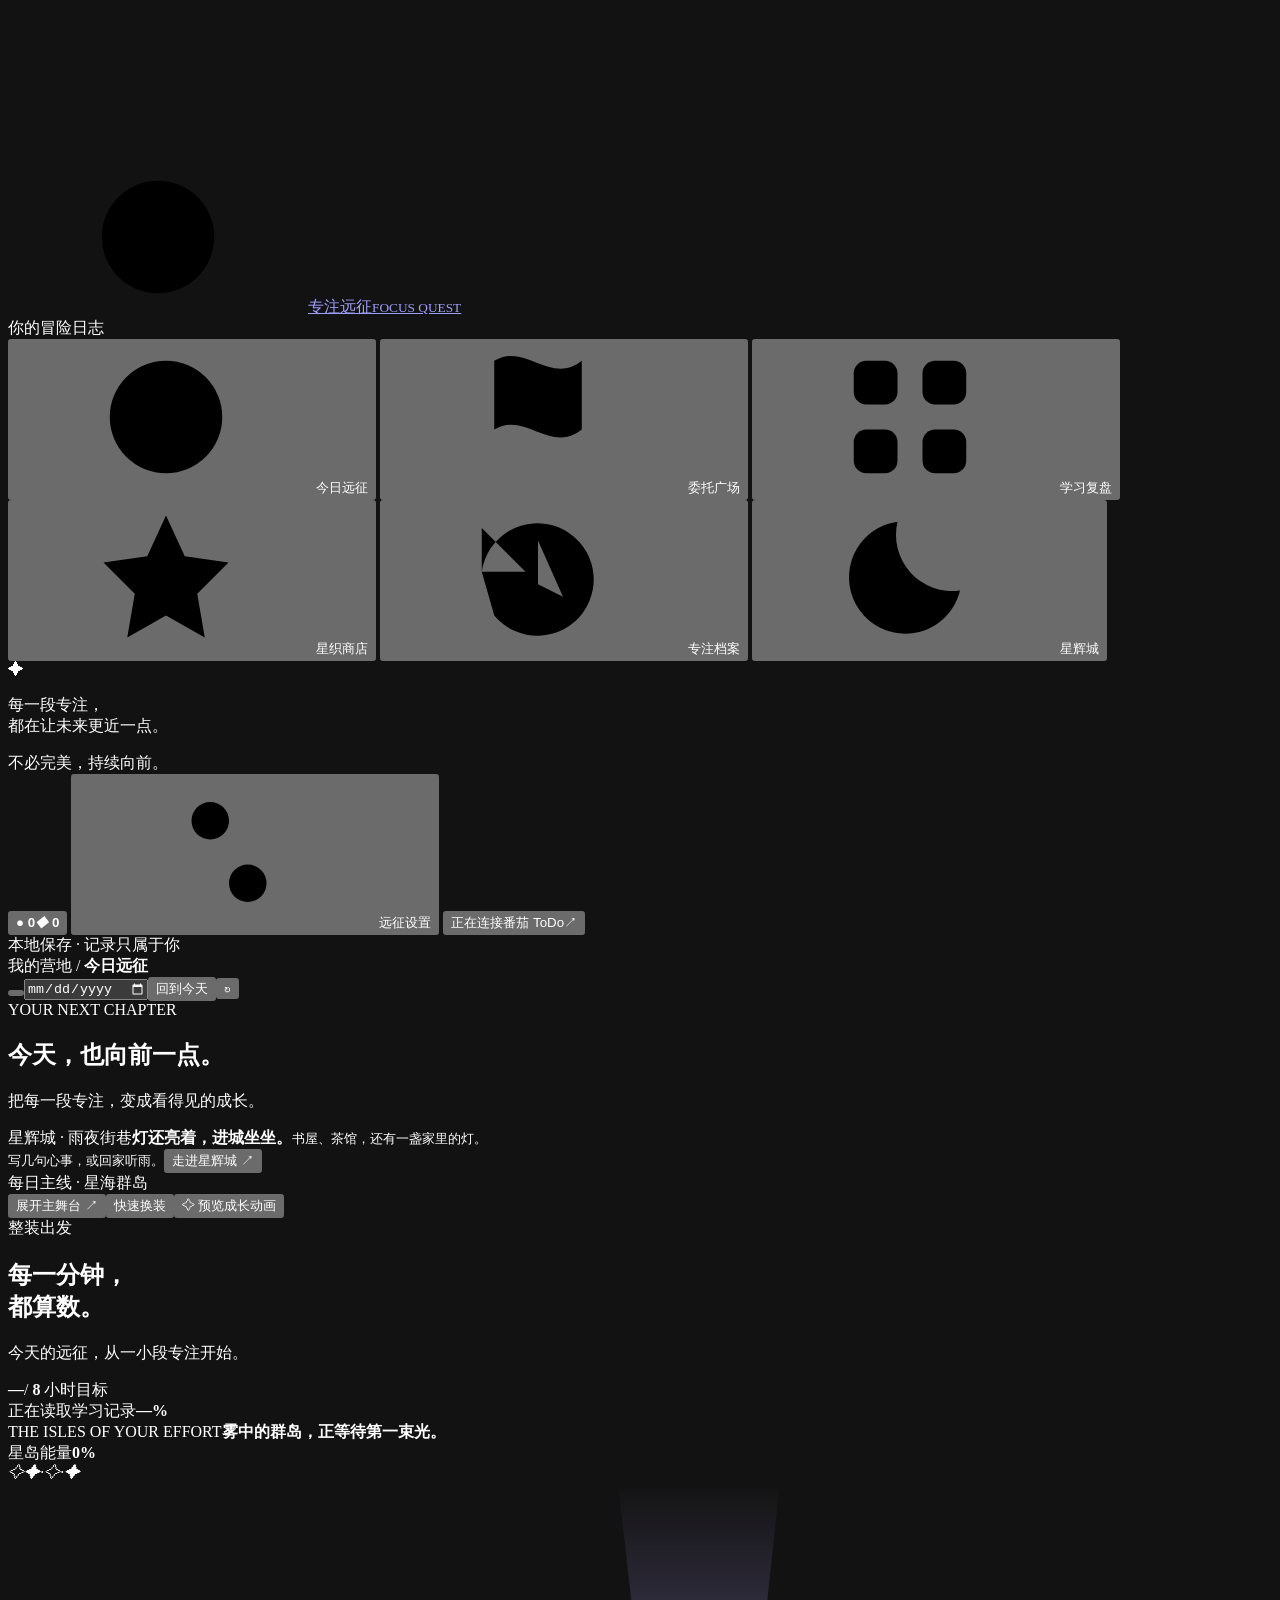
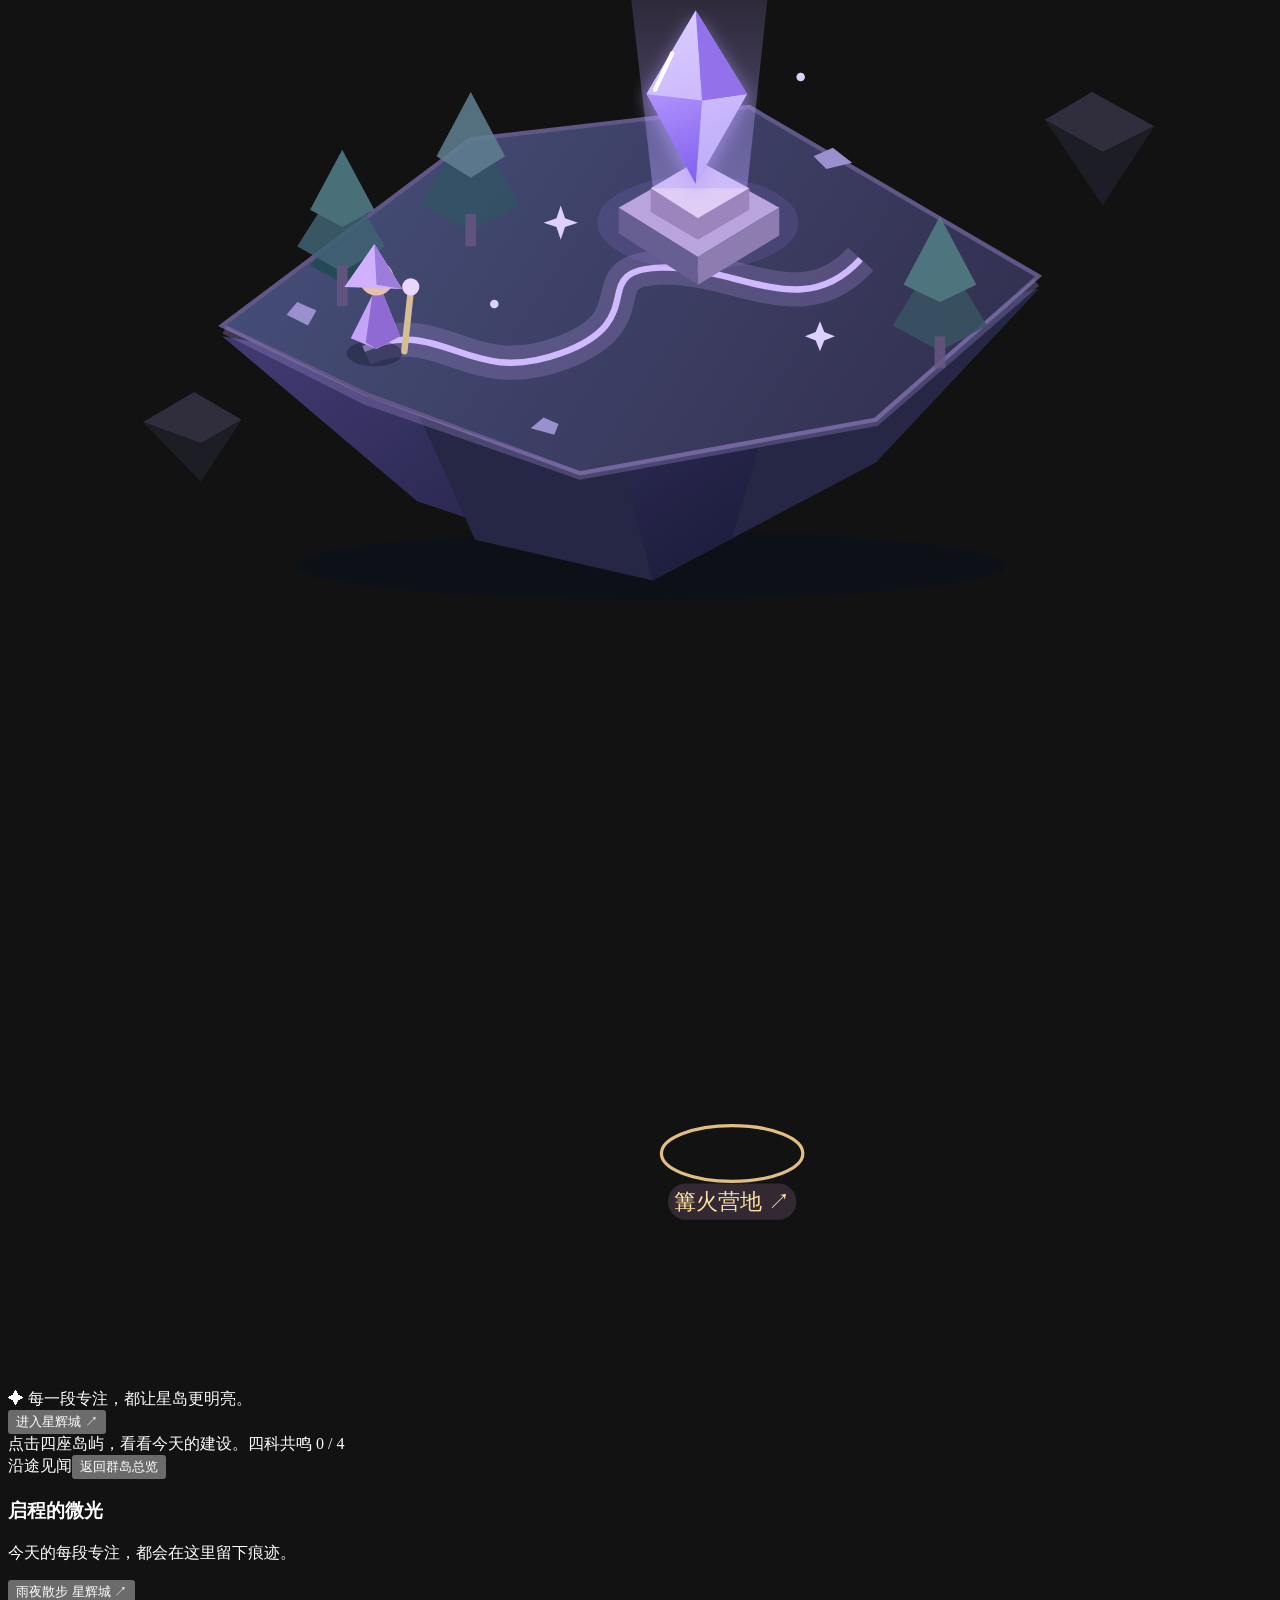
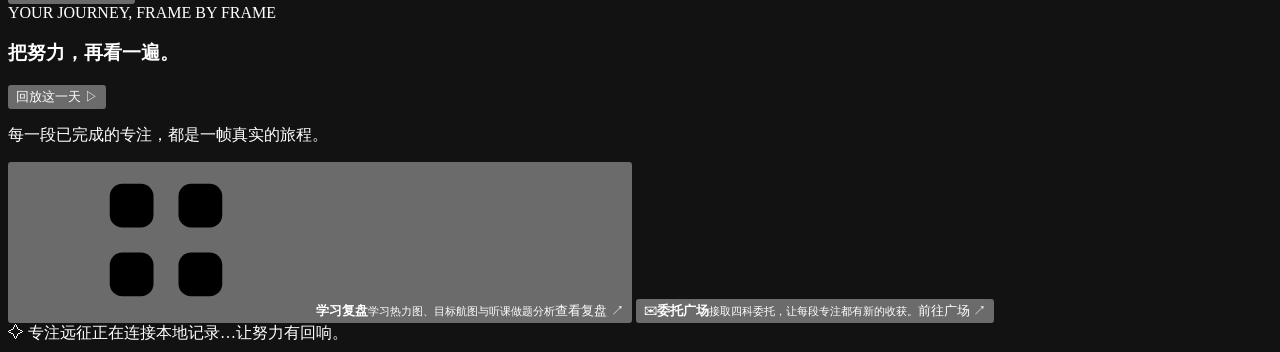
==== outputs/focus-quest/static/index.html @ 88c3fc6c "恢复 v1.48（构建 63）：星海抽奖机与限定收藏 从保留的发布包逐字节提取当版运行源码；历史原生 Swift 源码未保存。提交日期为恢复时间，不代表原始开发时间。" ====
<!doctype html>
<html lang="zh-CN">
<head>
  <meta charset="utf-8"><meta name="viewport" content="width=device-width,initial-scale=1">
  <meta name="color-scheme" content="dark"><title>专注远征 · 把努力变成看得见的成长</title>
  <link rel="stylesheet" href="/style.css">
  <link rel="stylesheet" href="/scene.css">
  <link rel="stylesheet" href="/subject-art.css">
  <link rel="stylesheet" href="/opening.css">
  <link rel="stylesheet" href="/quests.css">
  <link rel="stylesheet" href="/mystery.css">
  <link rel="stylesheet" href="/cosmetics.css">
  <link rel="stylesheet" href="/shop-art.css">
  <link rel="stylesheet" href="/campfire.css">
  <link rel="stylesheet" href="/campfire-shop.css">
  <link rel="stylesheet" href="/quick-skins.css">
  <link rel="stylesheet" href="/review.css">
  <link rel="stylesheet" href="/method-rewards.css">
  <link rel="stylesheet" href="/goals.css">
  <link rel="stylesheet" href="/review-heatmap.css">
  <link rel="stylesheet" href="/citadel-art.css">
  <link rel="stylesheet" href="/citadel.css">
<link rel="stylesheet" href="/expedition-art.css"/><link rel="stylesheet" href="/expedition.css"/>
  <link rel="stylesheet" href="/camp-world-art.css">
  <link rel="stylesheet" href="/screen-layout.css">
  <link rel="stylesheet" href="/wide-shell.css">
  <link rel="stylesheet" href="/wide-pages.css">
  <link rel="stylesheet" href="/campfire-room.css">
  <link rel="stylesheet" href="/arcade.css">
  <link rel="stylesheet" href="/survivor.css">
  <link rel="stylesheet" href="/arcade-hub.css">
  <link rel="stylesheet" href="/minesweeper.css">
  <link rel="stylesheet" href="/interface-themes.css">
  <link rel="stylesheet" href="/island-rewards.css">
  <link rel="stylesheet" href="/rain-city-art.css">
  <link rel="stylesheet" href="/rain-city.css">
  <link rel="stylesheet" href="/city-entry.css">
  <link rel="stylesheet" href="/ambience.css">
  <link rel="stylesheet" href="/city-life.css">
  <link rel="stylesheet" href="/record-time.css">
  <link rel="stylesheet" href="/progress-bars.css">
  <link rel="stylesheet" href="/return-trail-art.css">
  <link rel="stylesheet" href="/return-trail.css">
  <link rel="stylesheet" href="/performance.css">
  <link rel="stylesheet" href="/interface-switch.css">
  <link rel="stylesheet" href="/shop-expansion.css">
  <link rel="stylesheet" href="/lottery.css">
  <link rel="icon" type="image/svg+xml" href="/favicon.svg">
</head>
<body data-page="today" data-interface-mode="modern">
  <svg class="svg-defs" aria-hidden="true"><defs>
    <symbol id="i-compass" viewBox="0 0 24 24"><circle cx="12" cy="12" r="9"/><path d="m16 8-2.5 5.5L8 16l2.5-5.5Z"/></symbol>
    <symbol id="i-grid" viewBox="0 0 24 24"><rect x="3" y="3" width="7" height="7" rx="2"/><rect x="14" y="3" width="7" height="7" rx="2"/><rect x="3" y="14" width="7" height="7" rx="2"/><rect x="14" y="14" width="7" height="7" rx="2"/></symbol>
    <symbol id="i-book" viewBox="0 0 24 24"><path d="M12 5c-3-2-6-2-9-1v15c3-1 6-1 9 1 3-2 6-2 9-1V4c-3-1-6-1-9 1Zm0 0v15"/></symbol>
    <symbol id="i-bolt" viewBox="0 0 24 24"><path d="m13 2-9 12h7l-1 8 10-13h-7Z"/></symbol>
    <symbol id="i-star" viewBox="0 0 24 24"><path d="m12 2 3 6.5 7 1-5 5 1.2 7L12 18l-6.2 3.5 1.2-7-5-5 7-1Z"/></symbol>
    <symbol id="i-trophy" viewBox="0 0 24 24"><path d="M7 3h10v6c0 6-10 6-10 0Zm0 2H3v3c0 3 3 4 5 3m9-6h4v3c0 3-3 4-5 3m-4 4v5m-5 1h10"/></symbol>
    <symbol id="i-history" viewBox="0 0 24 24"><path d="M3 11a9 9 0 1 1 2 7M3 4v7h7m2-5v7l4 2"/></symbol>
    <symbol id="i-settings" viewBox="0 0 24 24"><path d="M4 7h16M4 17h16"/><circle cx="9" cy="7" r="3"/><circle cx="15" cy="17" r="3"/></symbol>
    <symbol id="i-arrow" viewBox="0 0 24 24"><path d="M5 12h14m-5-5 5 5-5 5"/></symbol>
    <symbol id="i-check" viewBox="0 0 24 24"><path d="m5 12 4 4L19 6"/></symbol>
    <symbol id="i-moon" viewBox="0 0 24 24"><path d="M20 14A9 9 0 0 1 10 3a9 9 0 1 0 10 11Z"/></symbol>
    <symbol id="i-code" viewBox="0 0 24 24"><path d="m8 6-6 6 6 6m8-12 6 6-6 6m-3-15-2 18"/></symbol>
    <symbol id="i-flag" viewBox="0 0 24 24"><path d="M5 22V3c5-3 9 4 14 0v11c-5 4-9-3-14 0"/></symbol>
  </defs></svg>

  <aside class="sidebar">
    <a class="brand" href="#today" aria-label="专注远征首页" data-skin-slots="interface" title="右键更换界面主题"><span class="brand-mark"><svg><use href="#i-compass"/></svg></span><span>专注远征<small>FOCUS QUEST</small></span></a>
    <div class="nav-label">你的冒险日志</div>
    <nav aria-label="主要导航">
      <button class="nav-item active" data-view="today"><svg><use href="#i-compass"/></svg>今日远征<span class="nav-dot"></span></button>
      <button class="nav-item" data-view="quests"><svg><use href="#i-flag"/></svg>委托广场</button>
      <button class="nav-item" data-view="review"><svg><use href="#i-grid"/></svg>学习复盘</button>
      <button class="nav-item" data-view="shop"><svg><use href="#i-star"/></svg>星织商店</button>
      <button class="nav-item" data-view="history"><svg><use href="#i-history"/></svg>专注档案</button>
      <button class="nav-item" data-view="city"><svg><use href="#i-moon"/></svg>星辉城</button>
    </nav>
    <div class="side-note"><div class="small-orbit">✦</div><p>每一段专注，<br>都在让未来更近一点。</p><span>不必完美，持续向前。</span></div>
    <div class="sidebar-bottom">
      <button class="wallet-side" data-view="shop" aria-label="查看钱包与商店"><span><i class="coin-mark">●</i> <b id="wallet-side-coins">0</b></span><span><i class="diamond-mark">◆</i> <b id="wallet-side-diamonds">0</b></span></button>
      <button class="nav-item" id="settings-open"><svg><use href="#i-settings"/></svg>远征设置</button>
      <button class="source-status" id="source-open" aria-label="学习记录同步信息"><i id="source-dot"></i><span id="source-label">正在连接番茄 ToDo</span><span>↗</span></button>
      <div class="local-label">本地保存 · 记录只属于你</div>
    </div>
  </aside>

  <main>
    <header class="topbar"><div class="breadcrumb">我的营地 <span>/</span> <b id="page-crumb">今日远征</b></div><div class="topbar-right"><span class="live-clock" id="clock"></span><button class="date-button" id="date-button" title="选择日期"></button><input type="date" id="date-picker" aria-label="查看日期"><button class="today-shortcut" id="header-today" aria-label="回到今天" title="快速回到今天">回到今天</button><button class="icon-button" id="refresh" title="立即同步" aria-label="立即同步">↻</button></div></header>
    <div id="error-banner" class="error-banner" hidden></div>
    <aside id="calendar-pending" class="calendar-pending" aria-label="手机记录等待入账" aria-live="polite" hidden></aside>
    <section class="greeting"><div><div class="eyebrow" id="greeting-eyebrow">YOUR NEXT CHAPTER</div><h1 id="page-title">今天，也向前一点。</h1><p id="page-subtitle">把每一段专注，变成看得见的成长。</p></div><div class="level-pill arcade-pill city-pill" data-skin-slots="banner" tabindex="0" title="右键更换旅人铭牌"><div id="city-pill-icon" class="arcade-pill-icon" aria-hidden="true"></div><div class="arcade-pill-copy"><span>星辉城 · 雨夜街巷</span><strong id="city-pill-title">灯还亮着，进城坐坐。</strong><small id="city-pill-status">书屋、茶馆，还有一盏家里的灯。</small><div class="arcade-pill-bottom"><small id="city-pill-meta">写几句心事，或回家听雨。</small><button type="button" class="text-button" id="city-open" aria-controls="citadel-view">走进星辉城 ↗</button></div></div></div></section>

    <div id="view-today" class="view">

      <section class="quest-hero expedition-hero" id="quest-hero" data-stage="0">
        <div class="hero-top"><span class="section-kicker"><i></i>每日主线 · 星海群岛</span><div class="skin-actions"><button type="button" class="ghost-button" id="expedition-immerse" aria-pressed="false">展开主舞台 ↗</button><button type="button" class="ghost-button" data-skin-open="theme fx avatar companion relic portal island bar banner">快速换装</button><button class="ghost-button" id="preview-effects">✧ 预览成长动画</button></div></div>
        <div class="effects-preview" id="effects-preview" hidden>
          <div class="preview-heading"><strong>成长动画预览 <b id="preview-percent">0%</b></strong><button class="text-button" id="preview-stop">结束预览 ×</button></div>
          <input id="preview-progress" type="range" min="0" max="100" step="1" value="0" aria-label="预览每日进度"/>
          <div class="preview-stages"><button data-preview-progress="0">启程</button><button data-preview-progress="25">25% · 引路</button><button data-preview-progress="50">50% · 苏醒</button><button data-preview-progress="75">75% · 共鸣</button><button data-preview-progress="100">100% · 通关</button></div>
          <div class="preview-subjects"><span>科目达标动画</span><button data-preview-subject="math">数学</button><button data-preview-subject="cs">408</button><button data-preview-subject="politics">政治</button><button data-preview-subject="english">英语</button><button id="preview-resonance">✦ 四科全部达成</button></div>
          <p>仅预览动画，学习记录不变。关闭后回到真实进度。</p>
        </div>
        <div class="hero-content">
          <div class="hero-copy"><span class="stage-tag" id="stage-tag">整装出发</span><h2 id="hero-heading">每一分钟，<br>都算数。</h2><p id="hero-message">今天的远征，从一小段专注开始。</p><div class="hero-numbers"><strong id="total-time">—</strong><span>/ <b id="total-target">8</b> 小时目标</span></div><div class="total-progress-label"><span id="remaining">正在读取学习记录</span><strong id="total-percent">—%</strong></div><div class="total-progress" data-skin-slots="bar" tabindex="0" title="右键更换进度条外观" role="progressbar" aria-label="每日总进度" aria-valuemin="0" aria-valuemax="100"><i id="total-bar"></i></div></div>
          <div class="expedition-map-frame" data-scene-frame>
          <div data-scene-ratio="1.851851852" class="expedition-canvas" id="expedition-canvas" aria-label="学习驱动的星海群岛">
            <div class="expedition-world" id="expedition-world"></div>
            <div class="expedition-resonance" id="expedition-resonance" aria-hidden="true"></div>
            <div id="island-rewards" hidden></div>
            <div class="expedition-map-heading"><span>THE ISLES OF YOUR EFFORT</span><strong id="expedition-map-title">雾中的群岛，正等待第一束光。</strong></div>
            <div class="expedition-scene-state" id="expedition-scene-state" role="status" hidden></div>
          <div class="quest-scene" data-skin-slots="island theme fx companion relic portal avatar">
            <div class="scene-theme-backdrop" aria-hidden="true"></div>
            <div class="equipped-particles" aria-hidden="true"><i></i><i></i><i></i><i></i><i></i><i></i><i></i><i></i><i></i><i></i><i></i><i></i></div>
            <div class="scene-readout"><span id="scene-mode">星岛能量</span><strong id="scene-energy">0%</strong></div><div class="scene-halo"></div><div class="stars"><i>✧</i><i>✦</i><i>·</i><i>✧</i><i>·</i><i>✦</i></div>
            <svg class="island-art" viewBox="0 0 590 350" fill="none" role="group" aria-label="主岛">
              <defs><linearGradient id="rock" x1="200" y1="170" x2="320" y2="350" gradientUnits="userSpaceOnUse"><stop stop-color="#40396f"/><stop offset="1" stop-color="#191b38"/></linearGradient><linearGradient id="ground" x1="100" y1="80" x2="410" y2="280" gradientUnits="userSpaceOnUse"><stop stop-color="#48527e"/><stop offset="1" stop-color="#343253"/></linearGradient><linearGradient id="gem" x1="296" y1="45" x2="336" y2="150" gradientUnits="userSpaceOnUse"><stop stop-color="#e5deff"/><stop offset=".35" stop-color="#bea0ff"/><stop offset="1" stop-color="#7050eb"/></linearGradient><linearGradient id="beam" x1="313" y1="0" x2="313" y2="165" gradientUnits="userSpaceOnUse"><stop stop-color="#b6a1ff" stop-opacity="0"/><stop offset="1" stop-color="#b6a1ff" stop-opacity=".5"/></linearGradient><filter id="glow"><feGaussianBlur stdDeviation="4"/></filter></defs>
              <g class="sky-orbit"><circle cx="318" cy="155" r="114"/><circle id="sky-energy" cx="318" cy="155" r="114" pathLength="100" stroke-dasharray="100" stroke-dashoffset="100" transform="rotate(-90 318 155)"/></g><ellipse cx="300" cy="319" rx="166" ry="16" fill="#090d21" opacity=".4"/>
              <g class="floating-island"><path d="m100 212 91 77 110 37 104-55 76-81-87 32-94 22-108-16Z" fill="url(#rock)"/><path d="m190 245 28 62 83 19-22-85m85-23-26 88 67-35 76-81" fill="#252744"/><path d="m100 207 116-87 130-15 135 79-76 67-138 25-100-37Z" fill="url(#ground)" stroke="#605787" stroke-width="2"/><path d="m101 209 66 33 100 35 138-25 75-65" stroke="#9381c4" stroke-opacity=".35" stroke-width="4"/>
                <path class="scene-path" d="M166 218C203 202 214 236 258 220s11-39 47-40 66 26 93-4" stroke="#9d86c9" stroke-opacity=".3" stroke-width="16"/><path id="journey-path" pathLength="100" class="scene-path-lit" d="M166 218C203 202 214 236 258 220s11-39 47-40 66 26 93-4" stroke="#d0baff" stroke-width="3" stroke-dasharray="100"/>
                <g id="equipped-island" data-skin-slots="island" aria-hidden="true"></g>
                <g opacity=".85"><path d="m156 163-15 16 15 8 15-8Z" fill="#1f4b52"/><path d="m156 137-21 33 21 12 20-12Z" fill="#406273"/><path d="m156 125-15 28 15 8 15-8Z" fill="#53818a"/><path d="M156 179v19" stroke="#665781" stroke-width="5"/><path d="m216 112-23 39 23 12 23-12Z" fill="#335364"/><path d="m216 98-16 30 16 10 16-10Z" fill="#608090"/><path d="M216 155v15" stroke="#665781" stroke-width="5"/><path d="m435 171-22 36 22 12 22-12Z" fill="#385462"/><path d="m435 156-17 32 17 8 17-8Z" fill="#538086"/><path d="M435 212v15" stroke="#665781" stroke-width="5"/></g>
                <g class="crystal-shrine" data-skin-slots="relic"><ellipse cx="322" cy="159" rx="47" ry="22" fill="#9980f0" opacity=".15"/><path d="m285 152 37-21 38 21-38 23Z" fill="#b9a4de"/><path d="m285 152 37 23v13l-37-24Z" fill="#675e92"/><path d="m322 175 38-23v13l-38 23Z" fill="#8d7caf"/><path d="m300 143 22-13 24 13-24 14Z" fill="#dfcdf5"/><path d="m300 143 22 14v10l-22-13Zm22 14 24-14v10l-24 14Z" fill="#9c85bd"/><path class="light-beam" d="m301 143-16-140h75l-15 140Z" fill="url(#beam)"/>
                  <g class="crystal"><path d="m321 63-24 38 24 44 25-44Z" fill="#b49cfb" opacity=".6" filter="url(#glow)"/><path d="m321 60-23 39 23 42 24-42Z" fill="url(#gem)"/><path d="m321 60 3 42-26-3Zm3 42-3 39 24-42Z" fill="#e0d6ff" opacity=".65"/><path d="m321 60 24 39-21 3Z" fill="#9271ea"/><path d="m310 80-8 17" stroke="white" stroke-width="2" stroke-linecap="round"/></g>
                </g>
                <g id="equipped-portal" data-skin-slots="portal"></g><g id="equipped-relic" data-skin-slots="relic"></g><g id="equipped-companion" data-skin-slots="companion"></g>
                <g class="path-beacons"><g class="path-beacon" data-checkpoint="25"><circle r="8"/><circle r="3"/></g><g class="path-beacon" data-checkpoint="50"><circle r="8"/><circle r="3"/></g><g class="path-beacon" data-checkpoint="75"><circle r="8"/><circle r="3"/></g><g class="path-beacon" data-checkpoint="100"><circle r="8"/><circle r="3"/></g></g><g class="traveler" data-skin-slots="avatar" id="scene-traveler"><ellipse cx="171" cy="220" rx="13" ry="6" fill="#13172d" opacity=".4"/><path d="m170 193-10 20 12 5 11-6-8-20Z" fill="#c3a4f9" class="traveler-cloak"/><path d="m170 193-3 22 5 3 11-6-8-20Z" fill="#8e6ad2" class="traveler-cloak-shade"/><circle cx="172" cy="185" r="8" fill="#e4c0ae"/><path d="m171 169-14 20 27 1Z" fill="#d0b0ff" class="traveler-hat"/><path d="m171 169 13 21-12-2Z" fill="#9c7ddb" class="traveler-hat-shade"/><path d="m188 191-3 28" stroke="#d7bd96" stroke-width="3" stroke-linecap="round"/><circle cx="188" cy="189" r="4" fill="#ead5ff"/></g>
                <g fill="#9990cd"><path d="m244 255 6-5 7 3-2 5Z"/><path d="m376 128 9-4 9 7-12 3Z"/><path d="m130 202 5-6 9 4-4 7Z"/></g>
                <g class="island-sparkles" fill="#ddd0ff"><path d="m256 157 2-6 2 6 6 2-6 2-2 6-2-6-6-2Z"/><path d="m377 210 2-5 2 5 5 2-5 2-2 5-2-5-5-2Z"/><circle cx="370" cy="91" r="2"/><circle cx="227" cy="197" r="2"/></g>

              </g>
              <g opacity=".35"><path d="m63 252 24-14 22 13-19 11Z" fill="#69618f"/><path d="m63 252 27 28 19-29-19 11Z" fill="#34334d"/><path d="m484 111 22-13 29 16-24 12Z" fill="#69618f"/><path d="m484 111 27 40 24-37-24 12Z" fill="#34334d"/></g>
            </svg>
            <svg class="island-art island-camp-overlay" viewBox="0 0 590 350" fill="none" role="group" aria-label="路边篝火营地"><g class="floating-island">
                <g id="campfire-room-open" class="island-camp-entry" role="button" tabindex="0" aria-label="走进篝火营地" aria-controls="campfire-room" data-skin-slots="fire">
                  <title>走进篝火营地 · 右键更换篝火样式</title>
                  <ellipse class="island-camp-hit" cx="338" cy="234" rx="36" ry="30" fill="transparent"/>
                  <ellipse class="island-camp-focus" cx="338" cy="242" rx="33" ry="13" stroke="#e3be83" stroke-width="1.5" fill="none"/>
                  <g id="campfire-entrance-art" aria-hidden="true"></g>
                  <g class="island-camp-label" aria-hidden="true" transform="translate(338 264)"><rect x="-30" y="-8" width="60" height="17" rx="8.5" fill="#332a35" fill-opacity=".96"/><text y="3.8" text-anchor="middle" fill="#ffe0a0" stroke="none" font-size="10.5">篝火营地 ↗</text></g>
                </g>
            </g></svg>
            <div class="scene-mist"></div><div class="scene-subjects" id="scene-subjects"></div><div class="scene-caption" id="scene-caption"><span>✦</span> 每一段专注，都让星岛更明亮。</div>
          </div>
            <button type="button" id="citadel-enter" class="citadel-enter" aria-label="进入星辉城">进入星辉城 <span>↗</span></button>
            <div id="expedition-map-note" class="expedition-map-note" role="status" hidden></div>
            <div class="expedition-map-footer"><span id="expedition-map-caption">点击四座岛屿，看看今天的建设。</span><span id="expedition-world-count">四科共鸣 0 / 4</span></div>
            <div class="expedition-arrival" id="expedition-arrival" role="status" aria-live="polite" hidden></div>
          </div>
          </div>
            <div id="expedition-replay-controls" class="expedition-replay-controls" hidden>
              <div><button type="button" id="expedition-play" aria-label="播放或暂停回放">暂停</button><button type="button" id="expedition-step" aria-label="回放下一幕">下一幕 →</button><span id="expedition-frame-number">0 / 0</span><button type="button" id="expedition-live">返回实时 ×</button></div>
              <input type="range" id="expedition-scrub" min="0" max="1" step="1" value="0" aria-label="选择远征回放画面"/>
              <p id="expedition-frame-copy" role="status"></p>
            </div>
          <div id="expedition-subjects" class="expedition-subjects" role="group" aria-label="探访四科岛屿"></div>
        </div>
        <div class="expedition-deck">
          <section class="expedition-inspector" aria-label="岛屿与沿途见闻">
            <div class="expedition-inspector-kicker"><span id="expedition-detail-kicker">沿途见闻</span><button type="button" id="expedition-overview" class="text-button">返回群岛总览</button></div>
            <h3 id="expedition-detail-title">启程的微光</h3><p id="expedition-detail-copy">今天的每段专注，都会在这里留下痕迹。</p>
            <p id="expedition-next" class="expedition-next"></p>
            <button type="button" id="expedition-discover-toggle" class="expedition-discover-toggle" aria-controls="citadel-view">雨夜散步 <span id="expedition-discovery-count">星辉城</span> ↗</button>
          </section>
          <section class="expedition-log" aria-label="远征回放">
            <div class="expedition-log-heading"><div><span>YOUR JOURNEY, FRAME BY FRAME</span><h3>把努力，再看一遍。</h3></div><button type="button" id="expedition-replay" class="secondary-button">回放这一天 ▷</button></div>
            <p id="expedition-log-summary">每一段已完成的专注，都是一帧真实的旅程。</p>
            <div id="expedition-trail" class="expedition-trail" role="group" aria-label="最近的学习航迹"></div>
          </section>
        </div>
        <div id="expedition-discoveries" class="expedition-discoveries" aria-label="沿途见闻集" hidden></div>
      </section>

      <nav class="home-shortcuts" aria-label="营地快捷入口">
        <button type="button" class="review-shortcut" data-view="review" aria-label="打开学习复盘"><span class="invitation-emblem"><svg aria-hidden="true"><use href="#i-grid"/></svg></span><span><strong>学习复盘</strong><small>学习热力图、目标航图与听课做题分析</small></span><span class="invitation-link">查看复盘 ↗</span></button>
      <button class="quest-invitation" aria-label="打开委托广场" data-view="quests"><span class="invitation-emblem">✉</span><span><strong>委托广场</strong><small id="quest-invitation-text">接取四科委托，让每段专注都有新的收获。</small></span><span class="invitation-link">前往广场 ↗</span></button>
      </nav>

    </div>

    <div id="view-review" class="view" hidden>
      <section class="weekly-goal" aria-labelledby="weekly-goal-title">
        <div class="weekly-goal-heading"><span class="weekly-goal-icon"><svg><use href="#i-flag"/></svg></span><div><h2 id="weekly-goal-title">本周远征</h2><p id="weekly-range">周一至周日</p></div><span id="weekly-target-status">本周目标待确认</span></div>
        <div class="weekly-goal-progress"><div class="weekly-numbers"><span><strong id="weekly-minutes">—</strong><small> / <b id="weekly-target">50</b> 小时</small></span><strong id="weekly-percent">0%</strong></div><div class="weekly-progress" data-skin-slots="bar" tabindex="0" title="右键更换进度条外观" id="weekly-progress" role="progressbar" aria-label="周目标进度" aria-valuemin="0" aria-valuemax="100"><i id="weekly-bar"></i></div><p id="weekly-remaining">七天，不必每天都一样。累计向前就很好。</p></div>
      </section>

      <section id="goal-keeper" aria-label="司衡的目标航图"></section>
      <section id="review-heatmap" aria-label="学习热力图"></section>
      <section id="method-rewards" aria-label="砚青的知行研习所" tabindex="-1"></section>
      <div class="bottom-grid"><section class="panel weekly-panel"><div class="section-heading"><h2><b id="week-chart-title">本周足迹</b> <span>MON — SUN</span></h2><span class="muted" id="weekly-total"></span></div><div class="week-navigation"><button class="week-arrow" id="prev-week" aria-label="上一周" title="上一周">‹</button><div><span id="week-chart-range"></span><button class="text-button" id="week-reset" hidden>回到本周</button></div><button class="week-arrow" id="next-week" aria-label="下一周" title="下一周">›</button></div><div class="week-chart" id="week-chart"></div><div class="chart-footer"><span><i></i>每日专注时长</span><span>走慢一点也没关系，脚印会留下。</span></div></section><section class="panel recent-panel"><div class="section-heading"><h2>最近的收获</h2><button class="text-button" id="all-records">全部记录 ↗</button></div><div id="recent-records" class="records-list"></div></section></div>
    </div>

    <div id="view-history" class="view" hidden><div class="stats-row" id="history-stats"></div><section class="panel"><div class="section-heading"><h2>已完成的专注</h2><div class="record-actions"><button class="text-button" id="prev-day">← 前一天</button><button class="text-button" id="go-today">回到今天</button><button class="text-button" id="next-day">后一天 →</button><button class="secondary-button" id="trash-open">回收站</button><a href="/api/export" class="secondary-button" id="export">导出全部 CSV</a></div></div><p class="muted archive-note" id="archive-note"></p><div class="record-table-wrap"><table><thead><tr><th>任务</th><th>科目</th><th>学习方式</th><th>开始 → 结束</th><th>专注时长</th><th>操作</th></tr></thead><tbody id="history-records"></tbody></table></div><p class="muted archive-note">来源中删除的记录会在同步确认后移到回收站。这里的「移除」只影响专注远征，可在回收站恢复。</p></section></div>
    <div id="view-achievements" class="view" hidden>
      <div class="arcade-city-breadcrumb"><button type="button" id="arcade-city-return">← 回到星辉城</button><span>雨巷东街 · 星海游乐场</span></div>
      <section id="arcade-root" aria-label="星海游乐场"><p class="muted">正在打开游戏大厅…</p></section>
      <details class="arcade-archive"><summary>沿途足迹与远征勋章</summary><div class="stats-row" id="achievement-stats"></div><div id="badges" class="badge-grid"></div><p class="muted archive-note">阶段与均衡勋章跟随所选日期；累计勋章来自全部存档。</p></details>
    </div>

    <div id="view-quests" class="view" hidden>
      <div class="q-topline"><div><span class="eyebrow">OPEN COMMISSIONS</span><p id="quest-today-label">全天自由委托</p></div><div class="q-wallet" aria-label="委托钱包"><span><i class="coin-mark">●</i><b id="quest-coins">0</b><small>金币</small></span><span><i class="diamond-mark">◆</i><b id="quest-diamonds">0</b><small>钻石</small></span><button class="text-button" data-view="shop">去商店 ↗</button></div></div>
      <button type="button" id="method-rewards-open" class="method-invitation" aria-controls="method-rewards"><span class="method-invitation-mark" aria-hidden="true">✎</span><span><strong>知行研习所 · 研习导师砚青</strong><small id="method-invitation-text">把听到的方法落在纸上，也有额外收获。</small></span><span class="method-invitation-link">查看研习奖励 ↗</span></button>
      <div id="quest-board" class="quest-board"></div>
      <section id="mystery-quest" class="mystery-quest" aria-labelledby="mystery-name" hidden></section>
      <details class="q-rules"><summary>持续委托与奖励规则 <span>基础奖励始终相同，推荐时段另有首轮加赠</span></summary><div><p>数学、政治、408、英语都能全天接取，也可同时接取。每科只需手动接取一次，从接取后开始持续累计；交付后继续有效，跨天保留进度。听课、做题和其他有效专注均计入。</p><p><strong>普通委托基础奖励：</strong>数学、408 首次目标为 60 分钟，政治、英语为 30 分钟。首次达标后，每有效分钟奖励 2 金币，每完整一倍目标奖励 2 钻石；之后有新增金币即可再次交付。基础奖励没有时段限制、每日交付次数限制或奖励上限，18:00 后继续学习也照常累计。</p><p>基础金币和钻石的未满部分跨次保留。例如数学先学 90 分钟，基础奖励为 180 金币与 2 钻石；再学 30 分钟，再领 60 金币与 2 钻石。分次交付与一次交付的基础总奖励相同。</p><p><strong>晨光首轮：</strong>每天 00:00–12:00，数学累计 60 分钟额外获得 60 金币与 1 钻石，政治累计 30 分钟额外获得 30 金币与 1 钻石。<strong>午后首轮：</strong>每天 12:00–18:00，408 累计 60 分钟额外获得 60 金币与 1 钻石，英语累计 30 分钟额外获得 30 金币与 1 钻石。</p><p>首轮只计接取后、对应学习窗口内的有效专注，每天每科一次；从更新当天开始，今天接取后的学习一并计入；此前日期不补发新加成。加赠是基础奖励之外的一份小收获，其他时段的基础奖励始终相同。</p><p>奖励按学习发生的时段判断，不按交付时间判断。已达成的首轮会为你保留，不用赶着交付；晚些交付、次日再来，或手机记录稍后同步，都可以补领。未在窗口内达标也不影响基础奖励。</p><p>交付时按已同步的有效记录结算；稍后到达的手机记录仍能补入下一次交付。未完成、休息或跨天都不会扣除奖励。达成拾星的开启条件后，新增四科专注改由神秘委托结算，不再重复推进普通委托。已结算记录不会重复发奖，删改记录也不回扣已入袋的奖励。</p></div></details>
      <section class="q-ledger panel"><div class="section-heading"><h2>交付手记 <span>RECENT REWARDS</span></h2><span class="muted">最近 20 次委托收获</span></div><div id="quest-history"></div></section>
    </div>
    <div id="view-shop" class="view" hidden>
      <section class="shop-welcome"><div class="shop-keeper" id="shop-keeper" aria-hidden="true"></div><div class="shop-words"><span class="eyebrow">THE STARWEAVER’S ATELIER</span><h2>星织的收藏铺</h2><p>「把一路收集的星光，缝进你的下一次出发。」</p><small>用金币与钻石兑换外观，购买后永久收藏，可随时换装。</small></div><div class="q-wallet"><span><i class="coin-mark">●</i><b id="shop-coins">0</b><small>金币</small></span><span><i class="diamond-mark">◆</i><b id="shop-diamonds">0</b><small>钻石</small></span></div></section>
      <section class="q-loadout equipped-player-card" data-skin-slots="banner avatar"><div id="player-outfit" class="player-outfit" data-skin-slots="avatar" aria-hidden="true"></div><div class="loadout-heading"><span class="eyebrow">YOUR ADVENTURER</span><h3>我的远征装扮</h3><p id="equipped-summary"></p></div><button class="text-button" data-view="today">到星岛看看 ↗</button><details class="loadout-details"><summary>查看我的搭配 <span><b id="loadout-slot-count">18</b> 个装扮位置 · 含 8 类营地布置</span></summary><div id="equipped-slots" class="equipped-slots"></div></details></section>
      <section class="shop-exchange" aria-labelledby="exchange-title"><div class="exchange-emblem" aria-hidden="true">◆</div><div class="exchange-intro"><h3 id="exchange-title">星光兑换所</h3><p><b id="exchange-rate">75</b> 金币 <span>→</span> 1 钻石 <small>零散努力，也能汇成星光</small></p></div><div class="exchange-controls"><label for="exchange-amount">兑换钻石</label><input id="exchange-amount" type="number" min="1" max="1000" step="1" value="1" inputmode="numeric"><span class="exchange-cost" id="exchange-cost"></span><button class="secondary-button" id="exchange-open">兑换</button></div><p id="exchange-hint" class="exchange-hint"></p><div class="exchange-reverse"><div><strong>钻石换金币</strong><p id="exchange-reverse-rate">1 钻石 = 75 金币 · 每次 1 钻石，每天最多 5 次</p></div><span id="exchange-reverse-status" role="status">正在同步今日兑换次数</span><button type="button" class="secondary-button" id="exchange-reverse-open" disabled>1 钻石换 75 金币</button></div><details class="exchange-history"><summary>兑换手记</summary><div id="exchange-history"></div></details></section>
      <div class="shop-markets" role="group" aria-label="选择商店"><button class="active" data-shop-market="coins" aria-pressed="true"><i class="coin-mark">●</i><span>金币商店<small>日常的小小犒赏</small></span><b id="market-coins-count"></b></button><button data-shop-market="diamonds" aria-pressed="false"><i class="diamond-mark">◆</i><span>钻石商店<small>为下一场远征攒星光</small></span><b id="market-diamonds-count"></b></button><button data-shop-market="limited" aria-pressed="false"><i>✺</i><span>抽奖限定<small>星海机的特别收藏</small></span><b id="market-limited-count"></b></button><button data-shop-market="owned" aria-pressed="false"><i>✧</i><span>我的收藏<small>换装与初始外观</small></span><b id="market-owned-count"></b></button></div>
      <div class="shop-browser-heading"><p id="shop-market-description"></p><span id="shop-result-count"></span></div>
      <div class="shop-areas" role="group" aria-label="选择收藏区域"><button type="button" data-shop-area="all" aria-pressed="true" class="active">全部收藏</button><button type="button" data-shop-area="journey" aria-pressed="false">远征装扮</button><button type="button" data-shop-area="interface" aria-pressed="false">界面主题 <small>4 套新风格</small></button><button type="button" data-shop-area="camp" aria-pressed="false">篝火营地 <small>8 类布置</small></button><button type="button" id="campfire-shop-return" class="text-button">到篝火旁看看 ↗</button></div>
      <div class="shop-filter" role="group" aria-label="外观分类"><button class="active" data-shop-filter="all" aria-pressed="true">全部</button><button data-shop-filter="bar" aria-pressed="false">进度条</button><button data-shop-filter="fx" aria-pressed="false">星岛特效</button><button data-shop-filter="avatar" aria-pressed="false">我的时装</button><button data-shop-filter="banner" aria-pressed="false">旅人铭牌</button><button data-shop-filter="theme" aria-pressed="false">星岛环境</button><button data-shop-filter="interface" aria-pressed="false">界面主题</button><button data-shop-filter="companion" aria-pressed="false">随行伙伴</button><button data-shop-filter="relic" aria-pressed="false">星岛圣物</button><button data-shop-filter="portal" aria-pressed="false">远征之门</button><button data-shop-filter="island" aria-pressed="false">主岛布置</button><button data-shop-filter="camp" aria-pressed="false">营地地貌</button><button data-shop-filter="fire" aria-pressed="false">篝火样式</button><button data-shop-filter="tent" aria-pressed="false">歇脚帐篷</button><button data-shop-filter="campgear" aria-pressed="false">营地陈设</button><button data-shop-filter="campglow" aria-pressed="false">营地氛围</button><button data-shop-filter="chatframe" aria-pressed="false">对话外观</button><button data-shop-filter="camptrail" aria-pressed="false">营地小径</button><button data-shop-filter="campmark" aria-pressed="false">营地地标</button></div>
      <div id="shop-catalog" class="shop-catalog" aria-label="商店商品"></div>
      <p class="q-shop-note">每类可装备一款，<span id="shop-slot-count">18</span> 类自由搭配。购买后永久收藏；关闭动态光效后保留静态外观。</p>
    </div>

    <footer><span>✧ 专注远征</span><span id="footer-sync">正在连接本地记录…</span><span>让努力有回响。</span></footer>
  </main>

  <div class="quick-skins" id="quick-skins" role="dialog" aria-label="就地更换外观" aria-labelledby="quick-skin-title" hidden><header><div><h2 id="quick-skin-title">更换外观</h2><small>你的收藏 · 原地预览，点击换上</small></div><button type="button" id="quick-skin-close" class="icon-button" aria-label="关闭快捷换装">×</button></header><div id="quick-skin-tabs" class="quick-skin-tabs" role="group" aria-label="选择换装部位"></div><div id="quick-skin-items" class="quick-skin-items" role="group" aria-label="已拥有的外观"></div><p id="quick-skin-status" class="quick-skin-status" role="status" aria-live="polite">移到外观上预览，点击即可换上。</p></div>
  <dialog id="quest-action-dialog" aria-labelledby="quest-action-title"><div class="dialog-heading"><div><span class="eyebrow" id="quest-action-eyebrow">CAMP COMMISSION</span><h2 id="quest-action-title"></h2></div><button class="icon-button close-dialog" aria-label="关闭详情">×</button></div><div id="quest-action-art" class="q-action-art" aria-hidden="true"></div><div id="quest-action-body"></div><p class="form-error" id="quest-action-error" role="status" hidden></p><div class="dialog-footer"><button class="secondary-button close-dialog" id="quest-action-cancel">再想一想</button><button class="primary-button" id="quest-action-confirm">确认</button></div></dialog>
  <dialog id="mystery-dialog" aria-labelledby="mystery-dialog-title"><div class="dialog-heading"><div><span class="eyebrow">A GIFT FROM THE AFTERGLOW</span><h2 id="mystery-dialog-title">把余辉交给拾星</h2></div><button type="button" class="icon-button close-dialog" aria-label="关闭余辉交付">×</button></div><div id="mystery-dialog-art" aria-hidden="true"></div><div id="mystery-dialog-body"></div><p id="mystery-dialog-error" class="form-error" role="status" hidden></p><div class="dialog-footer"><button type="button" class="secondary-button close-dialog">稍后再来</button><button type="button" class="primary-button" id="mystery-confirm">确认交付</button></div></dialog>
  <dialog id="settings-dialog"><form id="settings-form"><div class="dialog-heading"><div><span class="eyebrow">MAKE IT YOURS</span><h2>设置你的远征</h2></div><button type="button" class="icon-button close-dialog" aria-label="关闭设置">×</button></div><p class="dialog-intro">在这里整理任务归类，选择适合自己的声音与动态反馈。</p><div class="goal-settings-note"><p>今日目标由学习复盘中的司衡调整，每天最多两次。周目标在每周首次进入时确认，本周锁定。每日总目标不少于 8 小时才可开启神秘委托。</p><button type="button" class="secondary-button" id="settings-goals-open">去找司衡 ↗</button></div><div class="settings-label">任务归类与学习方式 <span>修改后同步应用到同名历史记录</span></div><p class="mapping-help">「复习数学／408／政治／英语」按听课统计；背单词等保留为复习 / 其他，可在这里调整。</p><div class="mapping-table-head"><span>任务</span><span>科目</span><span>学习方式</span></div><div id="mapping-fields" class="mapping-fields"></div><section class="interface-switch" aria-label="版本切换"><div class="interface-switch-copy"><strong>回到最初的远征</strong><p>切换到第一版 1.0，重温最初的浮空岛、四科进度与成长图鉴。</p><small>两版共用学习记录；金币、钻石、收藏和当前目标都会保留。可随时返回最新版。</small><p data-interface-status hidden></p></div><button type="button" id="classic-mode-open" data-interface-mode="classic">切换到第一版 ↗</button></section><div class="opening-settings"><div><strong>每日开场</strong><p>每天首次进入时，听一句属于此刻的开场白。</p><small>预览按当前时间和今日学习情况展示，不占用每日首次开场。</small></div><button type="button" class="secondary-button" id="opening-preview">预览此刻开场</button></div><div class="settings-label">反馈偏好</div><label class="toggle-row"><div>动态光效与庆祝<span>可随时关闭，系统减少动态效果设置也会生效</span></div><input type="checkbox" id="motion-input" role="switch"></label><label class="toggle-row"><div>学习与交互音效<span>专注结束、委托交付、建筑落成、购买与换装</span></div><input type="checkbox" id="sound-input" role="switch"></label><p id="settings-error" class="form-error" hidden></p><div class="dialog-footer"><button type="button" class="secondary-button close-dialog">取消</button><button type="submit" class="primary-button" id="save-settings">保存设置</button></div></form></dialog>

  <dialog id="trash-dialog"><div class="dialog-heading"><div><span class="eyebrow">RESTORE YOUR RECORDS</span><h2>回收站</h2></div><button class="icon-button close-dialog" aria-label="关闭回收站">×</button></div><p class="dialog-intro" id="trash-summary"></p><div id="trash-records"></div><p class="trash-note">恢复后会在本机保留这条记录，不再随来源删除而自动移除，也不会写回番茄 ToDo 或日历。</p></dialog>

  <dialog id="source-dialog"><div class="dialog-heading"><div><span class="eyebrow">CONNECTED TO YOUR FOCUS</span><h2>学习记录同步</h2></div><button class="icon-button close-dialog" aria-label="关闭连接信息">×</button></div><div id="source-details"></div><div class="source-explanation"><strong>完成一次专注，自动交一次任务。</strong><p>每 3 秒检查电脑端记录。来源删除经重复核对后同步移除，并保留在回收站。不会改写番茄 ToDo 数据。</p><p>手机完成的任务经 iCloud 日历到达 Mac 后，每 30 秒自动读取。只接收所选日历中与你的番茄任务同名的记录。</p><p>同一次专注经电脑和日历重复到达时只计一次；两边匹配后，以番茄的有效学习分钟数计算学习进度。</p><p>手机需保持番茄 ToDo「写入系统日历」开启。iCloud 可能有延迟；启用前未写进日历的历史记录仍需另行补入。</p><p>手机删除会在最近 90 天的读取范围内同步核对；更早的存档可在「专注档案」中手动移除。连接异常时暂停删除判断。</p></div><button class="primary-button" id="sync-now">立即检查记录</button></dialog>

  <dialog id="celebration-dialog"><button class="icon-button celebration-close" aria-label="关闭奖励">×</button><div class="confetti" id="confetti"></div><div class="celebration-art" id="celebration-art"><div class="celebration-gem">✦</div></div><div class="eyebrow" id="celebration-kicker">DAILY QUEST COMPLETE</div><h2 id="celebration-title">今日远征，圆满通关。</h2><p id="celebration-body"></p><div class="reward-pill" id="celebration-reward"></div><p class="reward-note" id="celebration-note">这段努力，已经计入你的成长。</p><button class="primary-button" id="celebration-done">收下这份成就</button></dialog>
  <dialog id="opening-dialog" aria-labelledby="opening-title"><button id="opening-close" class="icon-button" aria-label="关闭开场">×</button><div class="opening-scene" id="opening-scene" aria-hidden="true"><svg viewBox="0 0 540 220" aria-hidden="true" focusable="false">
  <g class="opening-stars" fill="currentColor"><circle cx="78" cy="40" r="1.5"/><circle cx="175" cy="28" r="1"/><circle cx="322" cy="32" r="1.6"/><circle cx="454" cy="30" r="1"/><path d="m133 68 2-5 2 5 5 2-5 2-2 5-2-5-5-2zm321 5 2-5 2 5 5 2-5 2-2 5-2-5-5-2z"/></g>
  <g class="opening-sun"><circle class="opening-sun-halo" cx="388" cy="66" r="46"/><circle cx="388" cy="66" r="24"/></g>
  <g class="opening-moon"><circle class="opening-sun-halo" cx="388" cy="61" r="43"/><path d="M398 36a27 27 0 1 0 17 43 24 24 0 0 1-17-43Z"/></g>
  <path class="opening-distant" d="M0 156 47 119l38 15 62-55 49 46 49-21 59 50 81-57 68 41 49-34 38 35v81H0Z"/>
  <path class="opening-ridge" d="m0 195 89-52 74 17 101-42 93 56 86-41 97 44v43H0Z"/>
  <g class="opening-clouds" fill="none"><path d="M36 91h60m15 0h23M278 79h39m13 0h14M414 108h65"/></g>
  <path class="opening-ground" d="m66 192 100-37 132-5 130 31 45 23H64Z"/>
  <path class="opening-road" d="M144 205c20-17 35-8 60-21s23-24 67-26"/>
  <g class="opening-gate"><path class="opening-gate-glow" d="M247 164V113a25 25 0 0 1 50 0v51Z"/><path class="opening-gate-frame" d="M241 166v-52a31 31 0 0 1 62 0v52m-9-2v-51a22 22 0 0 0-44 0v51"/><path class="opening-step" d="m235 167 36-12 41 12-38 14Z"/><path class="opening-step-line" d="m235 167 39 14 38-14"/><path class="opening-gate-light" d="M263 120v30m8-38v35m8-27v30"/></g>
  <g class="opening-traveler"><ellipse cx="164" cy="194" rx="12" ry="4"/><path class="opening-cloak" d="m162 173-10 17 12 6 10-5-6-19Z"/><circle class="opening-face" cx="164" cy="164" r="5"/><path class="opening-hat" d="m164 151-10 15 20 1Z"/><path class="opening-staff" d="m178 172-1 22"/><circle class="opening-staff-light" cx="179" cy="171" r="3"/></g>
  <g class="opening-lanterns"><circle cx="209" cy="174" r="2"/><circle cx="223" cy="124" r="1.7"/><circle cx="316" cy="131" r="2"/><circle cx="329" cy="162" r="1.5"/></g>
</svg></div><div class="opening-copy"><div id="opening-eyebrow" class="eyebrow"></div><p id="opening-time" class="opening-time"></p><h2 id="opening-title"></h2><p id="opening-body"></p><p id="opening-closing"></p><p id="opening-note"></p><button id="opening-done" class="primary-button">开启今日远征</button></div></dialog>
  <div class="toast-stack" id="toasts" role="status" aria-live="polite"></div>
  <section id="campfire-room" class="campfire-room" role="region" aria-labelledby="campfire-heading" hidden>
    <header class="campfire-room-bar">
      <button type="button" id="campfire-room-close">← 返回远征</button>
      <div><span>THE QUIET BETWEEN JOURNEYS</span><h2 id="campfire-heading">篝火营地</h2></div>
      <div class="campfire-header-actions"><button type="button" data-skin-open="camp fire tent campgear campglow chatframe camptrail campmark">更换布置</button><button type="button" id="campfire-shop-open">营地商店 ↗</button></div>
    </header>
    <div class="campfire-world-status"><p id="campfire-world-greeting">风经过树梢，火光落在杯沿。</p><span id="campfire-world-record"></span></div>
    <div class="campfire-world-layout">
      <div class="campfire-world-map">
        <div id="campfire-scene" aria-label="篝火营地区域"></div>
        <div class="campfire-place-caption"><span>此刻停留</span><strong id="campfire-place-name">炉边茶歇</strong><p id="campfire-place-detail">阿榆给你留了一杯热茶。</p></div>
        <p class="campfire-world-hint">点击伙伴聊聊 · 沿路牌去归途小径散步 · 右键更换营地布置</p>
      </div>
      <aside class="campfire-card" id="advice-card" aria-label="伙伴的对话与工作台">
        <div class="campfire-talk">
          <div class="campfire-speaker"><div class="campfire-portrait" id="campfire-portrait" aria-hidden="true"></div><div><strong id="campfire-name">阿榆</strong><small id="campfire-role">守火人</small><p id="campfire-description">照看炉火、热茶和一锅慢慢变香的汤。</p></div></div>
          <div class="campfire-topics" role="group" aria-label="选择聊天话题"><button type="button" data-campfire-topic="relax" aria-pressed="true">歇一会儿</button><button type="button" data-campfire-topic="story" aria-pressed="false">听段见闻</button><button type="button" data-campfire-topic="advice" aria-pressed="false">聊聊学习</button></div>
          <div class="campfire-line" data-skin-slots="chatframe" tabindex="0" title="右键更换对话外观" id="advice-line" role="status" aria-live="polite" aria-atomic="true"><span id="advice-topic" hidden>歇一会儿</span><strong id="advice-title">火边留了一个位置</strong><p id="advice-text">水快热了，先坐下吧。</p></div>
          <div class="campfire-talk-footer"><span id="campfire-context">火还温着，慢慢聊就好。</span><button type="button" class="campfire-next" id="advice-next">再聊一句 <span aria-hidden="true">↻</span></button></div>
        </div>
        <section class="campfire-duty" data-camp-duty="hearth" aria-label="阿榆的茶歇">
          <span class="campfire-duty-kicker">HEARTH & TEA</span><h3>让这一盏茶慢慢热</h3><p>抬抬头，松开肩膀。阿榆替你看着时间。</p>
          <div class="campfire-rest-clock"><strong id="campfire-rest-time">03:00</strong><span id="campfire-rest-status">三分钟，只留给自己。</span></div>
          <div class="campfire-rest-progress" aria-hidden="true"><i id="campfire-rest-fill"></i></div>
          <button type="button" class="campfire-duty-action" id="campfire-rest-toggle">泡一盏茶 · 休息3分钟</button><small>休息不会计入学习时长或奖励。</small>
        </section>
        <section class="campfire-duty" data-camp-duty="guide" aria-label="栖灯的地图桌" hidden>
          <span class="campfire-duty-kicker">A MAP FOR YOUR PACE</span><h3>摊开今天的地图</h3><div class="campfire-duty-summary"><strong id="campfire-map-total">—</strong><span id="campfire-map-target"></span></div><p id="campfire-map-copy"></p><button type="button" class="campfire-duty-action" id="campfire-guide-advice">听栖灯说说下一步</button><button type="button" class="campfire-duty-link" data-camp-page="quests">去委托广场接一份任务 ↗</button>
        </section>
        <section class="campfire-duty" data-camp-duty="wanderer" aria-label="闻舟的旅途手记" hidden>
          <span class="campfire-duty-kicker">MOMENTS WORTH KEEPING</span><h3>把走过的路，留在纸上</h3><p id="campfire-memory-summary"></p><ol id="campfire-memory-records" class="campfire-memory-records"></ol><button type="button" class="campfire-duty-link" data-camp-page="history">翻开完整的专注档案 ↗</button>
        </section>
        <section class="campfire-duty" data-camp-duty="stargazer" aria-label="望舒的四科星图" hidden>
          <span class="campfire-duty-kicker">CONSTELLATIONS OF EFFORT</span><h3>今夜，四颗星的亮度</h3><div id="campfire-study-stars" class="campfire-study-stars"></div><p>每颗星按自己的目标发光，超过目标的努力也会留下。</p><button type="button" class="campfire-duty-link" data-camp-page="review">到学习复盘看得更仔细 ↗</button>
        </section>
      </aside>
    </div>
  </section>
  <section id="citadel-view" class="citadel-view rain-city" role="region" aria-labelledby="citadel-title" hidden>
    <header class="citadel-header city-header">
      <button type="button" id="citadel-close" class="citadel-back">← 返回群岛</button>
      <div class="citadel-heading"><span>A QUIET CORNER OF THE NIGHT</span><h2 id="citadel-title">星辉城</h2><small id="citadel-theme">雨夜里的灯，始终为你亮着</small></div>
      <div class="citadel-header-actions"><div id="city-ambience"></div><button type="button" id="city-trail-open" aria-controls="return-trail-view">城外小径 ↗</button><button type="button" data-skin-open="theme fx relic portal companion avatar">更换外观</button><button type="button" id="citadel-shop">星织小铺 ↗</button></div>
    </header>
    <div id="city-street" class="city-street">
      <div class="city-street-topline"><span class="city-weather"><i aria-hidden="true"></i>雨夜 · 静谧街区</span><p id="city-street-caption">沿着雨巷走走 · 点击亮着灯的建筑，进去坐坐</p></div>
      <div class="citadel-stage city-street-stage" id="citadel-stage" data-skin-slots="theme fx companion relic portal avatar">
        <div id="citadel-camera" class="citadel-camera"><div id="citadel-scene" class="citadel-scene"></div></div>
        <div class="city-street-corner"><span>STARLIGHT CITY</span><small>不必赶路，随处都可以停留。</small></div>
        <div class="citadel-map-controls"><button type="button" id="citadel-overview">全景</button><button type="button" id="citadel-zoom-out" aria-label="缩小星辉城">−</button><span id="citadel-zoom">100%</span><button type="button" id="citadel-zoom-in" aria-label="放大星辉城">＋</button></div>
      </div>
      <nav id="citadel-locations" class="citadel-locations city-locations" aria-label="星辉城街区"></nav>
      <p class="city-hint">点击建筑入内 · 桥边路牌通往归途小径 · 滚轮缩放街景 · 右键搭配外观</p>
    </div>
    <div id="city-room" class="city-room" hidden>
      <div id="city-interior-art" class="city-interior-art" aria-hidden="true"></div>
      <div class="city-room-vignette" aria-hidden="true"></div>
      <section id="city-room-content" class="city-room-content" aria-label="室内互动"></section>
      <span class="city-room-sign">STARLIGHT CITY / STAY A LITTLE</span>
    </div>
  </section>
  <script src="/record-time.js"></script>
  <script src="/shop-expansion.js"></script>
  <script src="/audio.js"></script>
  <script src="/ambience.js"></script>
  <script src="/advice.js"></script>
  <script src="/effects.js"></script>
  <script src="/subject-art.js"></script>
  <script src="/opening.js"></script>
  <script src="/quest-art.js"></script>
  <script src="/interface-themes.js"></script>
  <script src="/progress-bars.js"></script>
  <script src="/shop-art.js"></script>
  <script src="/mystery-art.js"></script>
  <script src="/mystery.js"></script>
  <script src="/method-rewards-art.js"></script>
  <script src="/method-rewards.js"></script>
  <script src="/quests.js"></script>
  <script src="/campfire-dialogue.js"></script>
  <script src="/campfire-art.js"></script>
  <script src="/campfire-shop-art.js"></script>
  <script src="/camp-world-art.js"></script>
  <script src="/campfire.js"></script>
  <script src="/quick-skins.js"></script>
  <script src="/expedition-model.js"></script>
  <script src="/expedition-art.js"></script>
  <script src="/island-rewards.js"></script>
  <script src="/expedition.js"></script>
  <script src="/rain-city-art.js"></script>
  <script src="/city-life.js"></script>
  <script src="/lottery.js"></script>
  <script src="/citadel.js"></script>
  <script src="/campfire-room.js"></script>
  <script src="/return-trail-art.js"></script>
  <script src="/return-trail.js"></script>
  <script src="/horizontal-navigation.js"></script>
  <script src="/screen-layout.js"></script>
  <script src="/runtime.js"></script>
  <script src="/survivor.js"></script>
  <script src="/minesweeper.js"></script>
  <script src="/arcade.js"></script>
  <script src="/goals.js"></script>
  <script src="/review-heatmap.js"></script>
  <script src="/interface-switch.js"></script>
  <script src="/app.js"></script>
</body></html>
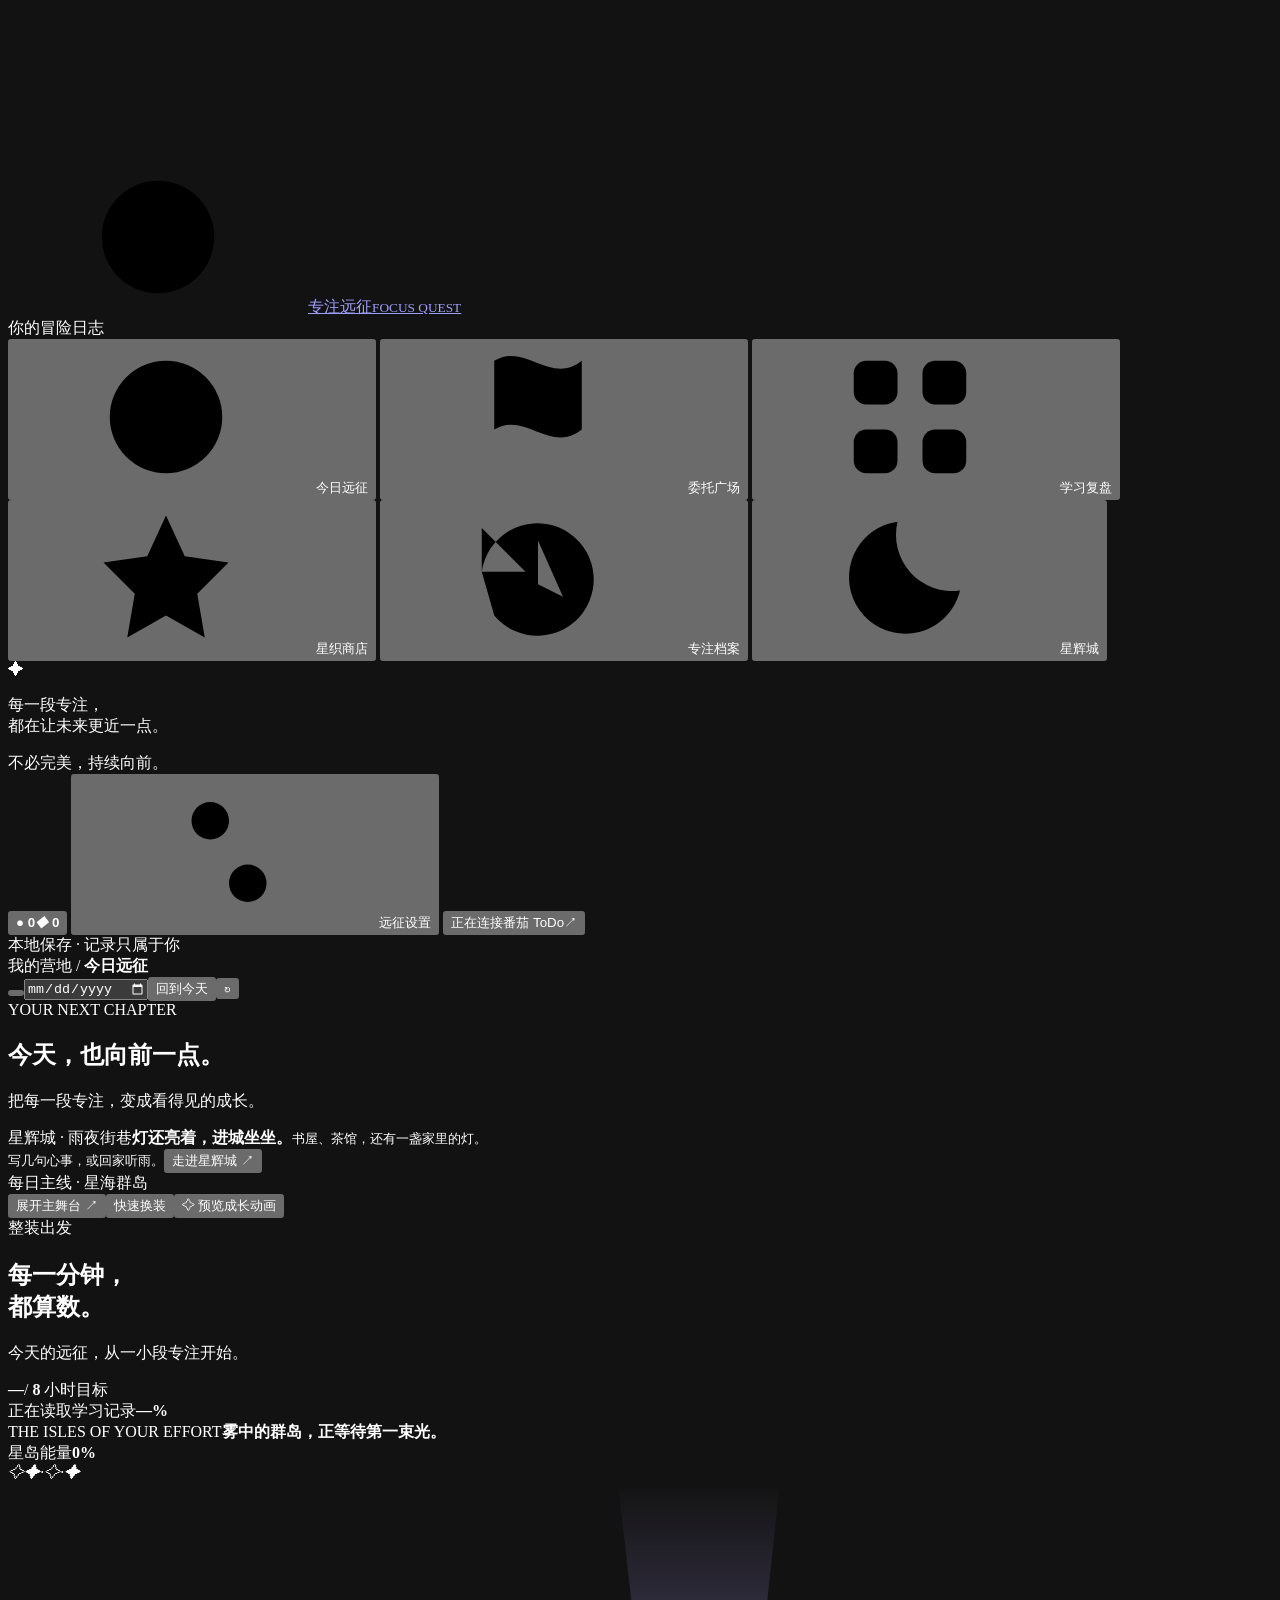
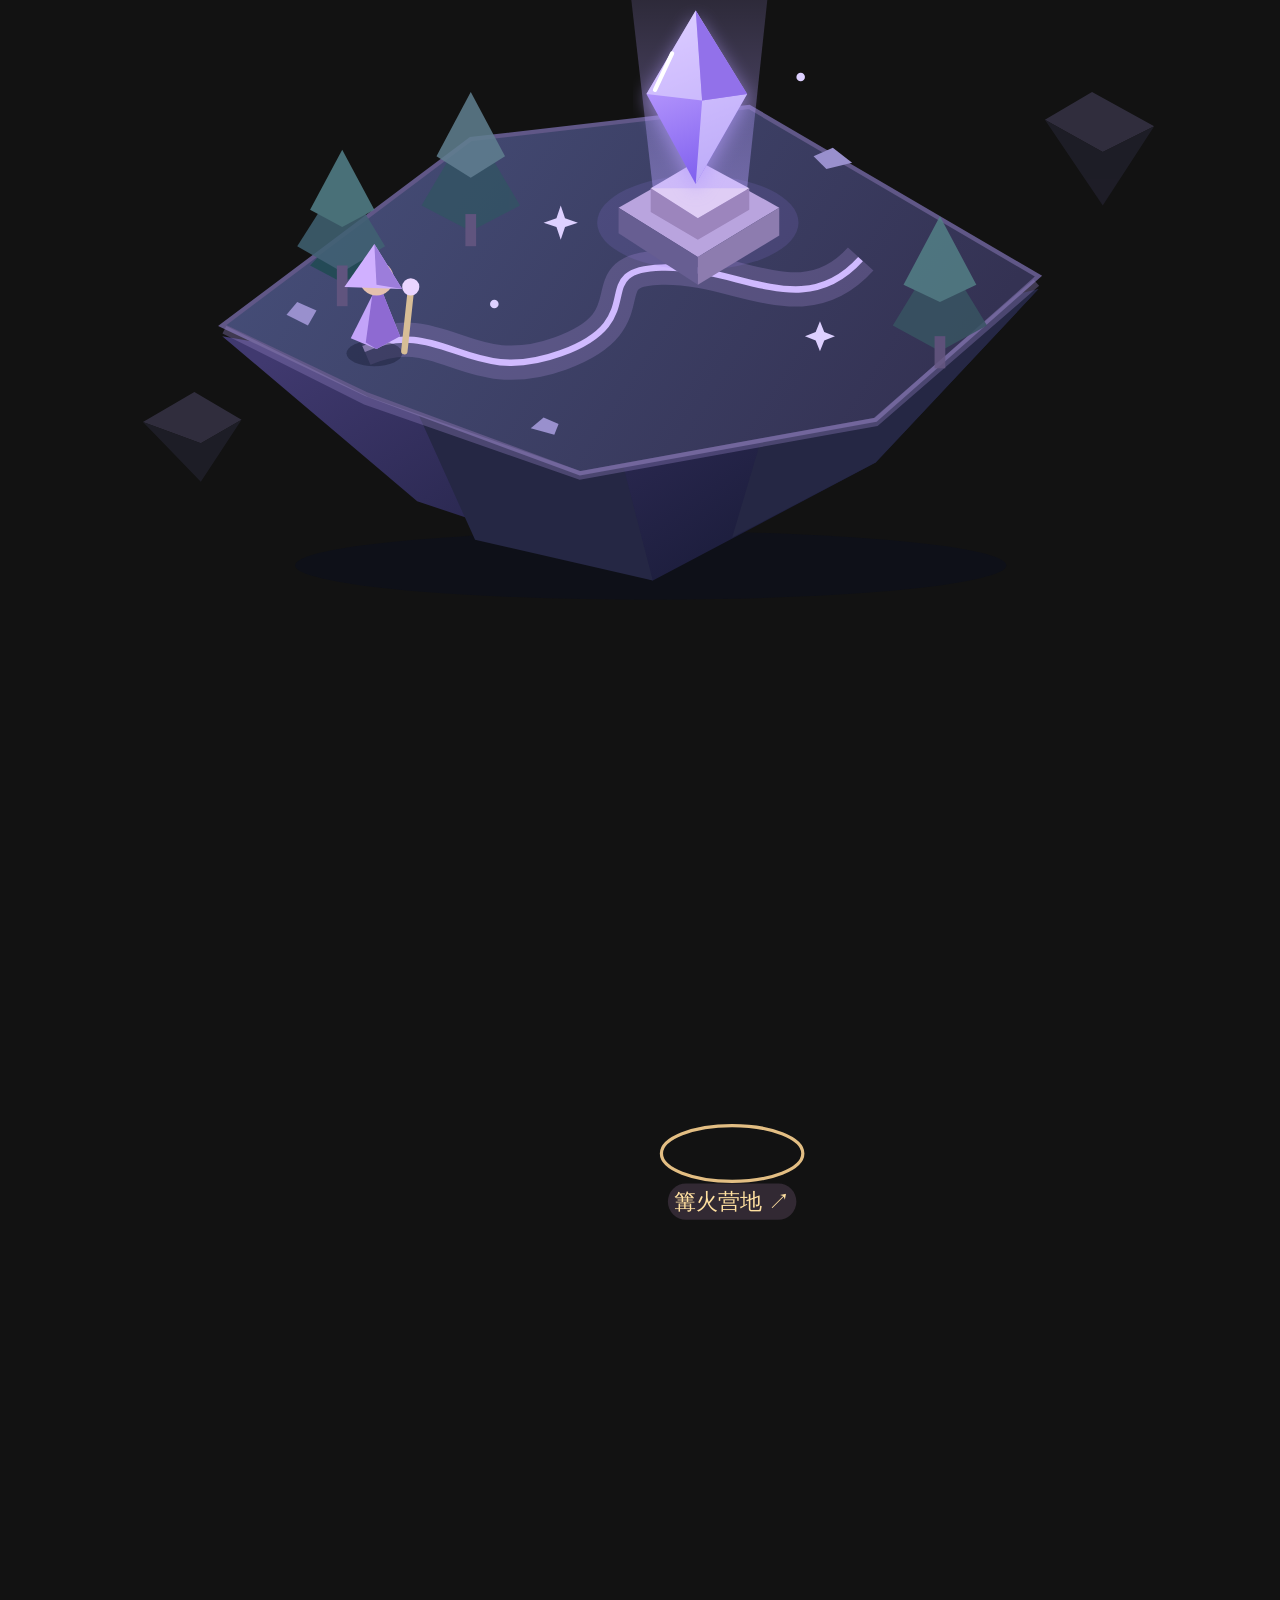
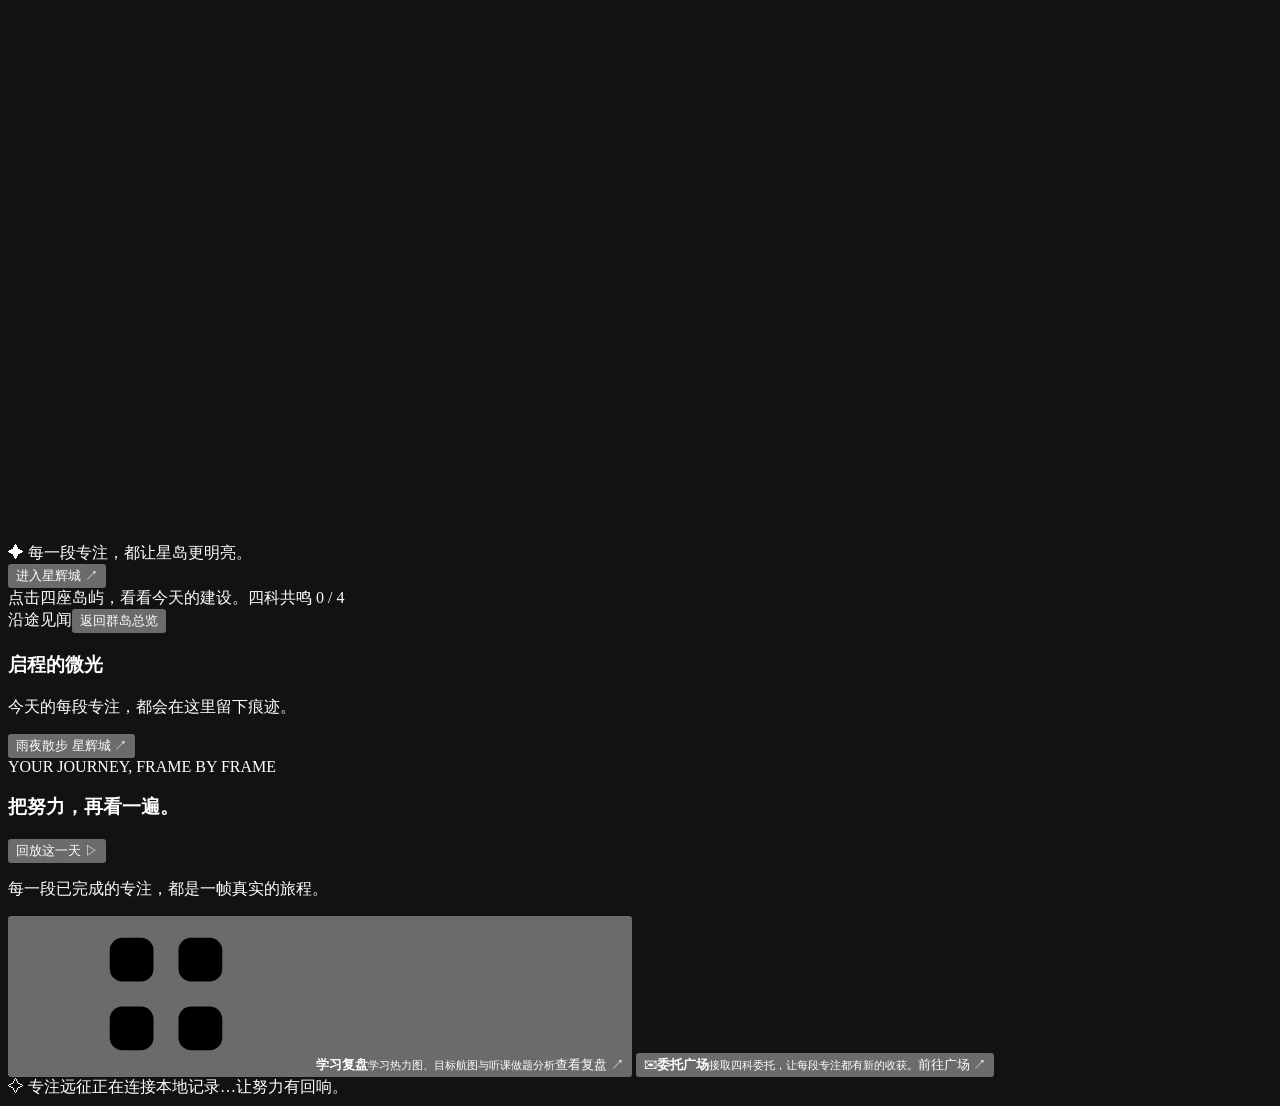
==== commit 8e7852ee: "恢复 v1.49.15（构建 80）：完整项目、测试与换机备份 运行源码与已安装发布包114个文件逐字节一致；补齐原生Swift构建、手机日历桥、文档及便携测试夹具。历史提交来自真实发布包恢复，不代表" ====
--- a/outputs/focus-quest/static/index.html
+++ b/outputs/focus-quest/static/index.html
@@ -44,7 +44,12 @@
   <link rel="stylesheet" href="/performance.css">
   <link rel="stylesheet" href="/interface-switch.css">
   <link rel="stylesheet" href="/shop-expansion.css">
+  <link rel="stylesheet" href="/shop-collection-v2.css">
+  <link rel="stylesheet" href="/lottery-collection-art.css">
   <link rel="stylesheet" href="/lottery.css">
+  <link rel="stylesheet" href="/interface-adaptation.css">
+  <link rel="stylesheet" href="/currency-art.css">
+  <link rel="stylesheet" href="/island-effects.css">
   <link rel="icon" type="image/svg+xml" href="/favicon.svg">
 </head>
 <body data-page="today" data-interface-mode="modern">
@@ -77,7 +82,7 @@
     </nav>
     <div class="side-note"><div class="small-orbit">✦</div><p>每一段专注，<br>都在让未来更近一点。</p><span>不必完美，持续向前。</span></div>
     <div class="sidebar-bottom">
-      <button class="wallet-side" data-view="shop" aria-label="查看钱包与商店"><span><i class="coin-mark">●</i> <b id="wallet-side-coins">0</b></span><span><i class="diamond-mark">◆</i> <b id="wallet-side-diamonds">0</b></span></button>
+      <button class="wallet-side" data-view="shop" aria-label="查看钱包与商店"><span><i class="coin-mark" aria-hidden="true">●</i> <b id="wallet-side-coins">0</b></span><span><i class="diamond-mark" aria-hidden="true">◆</i> <b id="wallet-side-diamonds">0</b></span></button>
       <button class="nav-item" id="settings-open"><svg><use href="#i-settings"/></svg>远征设置</button>
       <button class="source-status" id="source-open" aria-label="学习记录同步信息"><i id="source-dot"></i><span id="source-label">正在连接番茄 ToDo</span><span>↗</span></button>
       <div class="local-label">本地保存 · 记录只属于你</div>
@@ -141,7 +146,9 @@
                   <g class="island-camp-label" aria-hidden="true" transform="translate(338 264)"><rect x="-30" y="-8" width="60" height="17" rx="8.5" fill="#332a35" fill-opacity=".96"/><text y="3.8" text-anchor="middle" fill="#ffe0a0" stroke="none" font-size="10.5">篝火营地 ↗</text></g>
                 </g>
             </g></svg>
-            <div class="scene-mist"></div><div class="scene-subjects" id="scene-subjects"></div><div class="scene-caption" id="scene-caption"><span>✦</span> 每一段专注，都让星岛更明亮。</div>
+            <div class="scene-mist"></div>
+            <svg class="equipped-fx-weather-art" id="equipped-fx-weather-layer" viewBox="0 0 590 350" aria-hidden="true" focusable="false" fill="none" stroke="none"><g id="equipped-extra-fx"></g></svg>
+            <div class="scene-subjects" id="scene-subjects"></div><div class="scene-caption" id="scene-caption"><span>✦</span> 每一段专注，都让星岛更明亮。</div>
           </div>
             <button type="button" id="citadel-enter" class="citadel-enter" aria-label="进入星辉城">进入星辉城 <span>↗</span></button>
             <div id="expedition-map-note" class="expedition-map-note" role="status" hidden></div>
@@ -199,7 +206,8 @@
     </div>
 
     <div id="view-quests" class="view" hidden>
-      <div class="q-topline"><div><span class="eyebrow">OPEN COMMISSIONS</span><p id="quest-today-label">全天自由委托</p></div><div class="q-wallet" aria-label="委托钱包"><span><i class="coin-mark">●</i><b id="quest-coins">0</b><small>金币</small></span><span><i class="diamond-mark">◆</i><b id="quest-diamonds">0</b><small>钻石</small></span><button class="text-button" data-view="shop">去商店 ↗</button></div></div>
+      <div class="q-topline"><div><span class="eyebrow">OPEN COMMISSIONS</span><p id="quest-today-label">全天自由委托</p></div><div class="q-wallet" aria-label="委托钱包"><span><i class="coin-mark" aria-hidden="true">●</i><b id="quest-coins">0</b><small>金币</small></span><span><i class="diamond-mark" aria-hidden="true">◆</i><b id="quest-diamonds">0</b><small>钻石</small></span><button class="text-button" data-view="shop">去商店 ↗</button></div></div>
+      <aside id="quest-round-progress" class="q-round-progress" aria-label="委托钻石券进度" hidden></aside>
       <button type="button" id="method-rewards-open" class="method-invitation" aria-controls="method-rewards"><span class="method-invitation-mark" aria-hidden="true">✎</span><span><strong>知行研习所 · 研习导师砚青</strong><small id="method-invitation-text">把听到的方法落在纸上，也有额外收获。</small></span><span class="method-invitation-link">查看研习奖励 ↗</span></button>
       <div id="quest-board" class="quest-board"></div>
       <section id="mystery-quest" class="mystery-quest" aria-labelledby="mystery-name" hidden></section>
@@ -207,13 +215,14 @@
       <section class="q-ledger panel"><div class="section-heading"><h2>交付手记 <span>RECENT REWARDS</span></h2><span class="muted">最近 20 次委托收获</span></div><div id="quest-history"></div></section>
     </div>
     <div id="view-shop" class="view" hidden>
-      <section class="shop-welcome"><div class="shop-keeper" id="shop-keeper" aria-hidden="true"></div><div class="shop-words"><span class="eyebrow">THE STARWEAVER’S ATELIER</span><h2>星织的收藏铺</h2><p>「把一路收集的星光，缝进你的下一次出发。」</p><small>用金币与钻石兑换外观，购买后永久收藏，可随时换装。</small></div><div class="q-wallet"><span><i class="coin-mark">●</i><b id="shop-coins">0</b><small>金币</small></span><span><i class="diamond-mark">◆</i><b id="shop-diamonds">0</b><small>钻石</small></span></div></section>
+      <section class="shop-welcome"><div class="shop-keeper" id="shop-keeper" aria-hidden="true"></div><div class="shop-words"><span class="eyebrow">THE STARWEAVER’S ATELIER</span><h2>星织的收藏铺</h2><p>「把一路收集的星光，缝进你的下一次出发。」</p><small>用金币与钻石兑换外观，购买后永久收藏，可随时换装。</small></div><div class="q-wallet"><span><i class="coin-mark" aria-hidden="true">●</i><b id="shop-coins">0</b><small>金币</small></span><span><i class="diamond-mark" aria-hidden="true">◆</i><b id="shop-diamonds">0</b><small>钻石</small></span></div></section>
       <section class="q-loadout equipped-player-card" data-skin-slots="banner avatar"><div id="player-outfit" class="player-outfit" data-skin-slots="avatar" aria-hidden="true"></div><div class="loadout-heading"><span class="eyebrow">YOUR ADVENTURER</span><h3>我的远征装扮</h3><p id="equipped-summary"></p></div><button class="text-button" data-view="today">到星岛看看 ↗</button><details class="loadout-details"><summary>查看我的搭配 <span><b id="loadout-slot-count">18</b> 个装扮位置 · 含 8 类营地布置</span></summary><div id="equipped-slots" class="equipped-slots"></div></details></section>
-      <section class="shop-exchange" aria-labelledby="exchange-title"><div class="exchange-emblem" aria-hidden="true">◆</div><div class="exchange-intro"><h3 id="exchange-title">星光兑换所</h3><p><b id="exchange-rate">75</b> 金币 <span>→</span> 1 钻石 <small>零散努力，也能汇成星光</small></p></div><div class="exchange-controls"><label for="exchange-amount">兑换钻石</label><input id="exchange-amount" type="number" min="1" max="1000" step="1" value="1" inputmode="numeric"><span class="exchange-cost" id="exchange-cost"></span><button class="secondary-button" id="exchange-open">兑换</button></div><p id="exchange-hint" class="exchange-hint"></p><div class="exchange-reverse"><div><strong>钻石换金币</strong><p id="exchange-reverse-rate">1 钻石 = 75 金币 · 每次 1 钻石，每天最多 5 次</p></div><span id="exchange-reverse-status" role="status">正在同步今日兑换次数</span><button type="button" class="secondary-button" id="exchange-reverse-open" disabled>1 钻石换 75 金币</button></div><details class="exchange-history"><summary>兑换手记</summary><div id="exchange-history"></div></details></section>
-      <div class="shop-markets" role="group" aria-label="选择商店"><button class="active" data-shop-market="coins" aria-pressed="true"><i class="coin-mark">●</i><span>金币商店<small>日常的小小犒赏</small></span><b id="market-coins-count"></b></button><button data-shop-market="diamonds" aria-pressed="false"><i class="diamond-mark">◆</i><span>钻石商店<small>为下一场远征攒星光</small></span><b id="market-diamonds-count"></b></button><button data-shop-market="limited" aria-pressed="false"><i>✺</i><span>抽奖限定<small>星海机的特别收藏</small></span><b id="market-limited-count"></b></button><button data-shop-market="owned" aria-pressed="false"><i>✧</i><span>我的收藏<small>换装与初始外观</small></span><b id="market-owned-count"></b></button></div>
+      <section class="shop-exchange" aria-labelledby="exchange-title"><div class="exchange-emblem diamond-mark" aria-hidden="true">◆</div><div class="exchange-intro"><h3 id="exchange-title">星光兑换所</h3><p><b id="exchange-rate">75</b> 金币 <span>→</span> 1 钻石 <small>零散努力，也能汇成星光</small></p></div><div class="exchange-controls"><label for="exchange-amount">兑换钻石</label><input id="exchange-amount" type="number" min="1" max="1000" step="1" value="1" inputmode="numeric"><span class="exchange-cost" id="exchange-cost"></span><button class="secondary-button" id="exchange-open">兑换</button></div><p id="exchange-hint" class="exchange-hint"></p><div class="exchange-reverse"><div><strong>钻石换金币</strong><p id="exchange-reverse-rate">1 钻石 = 75 金币 · 每次 1 钻石，每天最多 5 次</p></div><span id="exchange-reverse-status" role="status">正在同步今日兑换次数</span><button type="button" class="secondary-button" id="exchange-reverse-open" disabled>1 钻石换 75 金币</button></div><details class="exchange-history"><summary>兑换手记</summary><div id="exchange-history"></div></details></section>
+      <div class="shop-markets" role="group" aria-label="选择商店"><button class="active" data-shop-market="coins" aria-pressed="true"><i class="coin-mark" aria-hidden="true">●</i><span>金币商店<small>日常的小小犒赏</small></span><b id="market-coins-count"></b></button><button data-shop-market="diamonds" aria-pressed="false"><i class="diamond-mark" aria-hidden="true">◆</i><span>钻石商店<small>为下一场远征攒星光</small></span><b id="market-diamonds-count"></b></button><button data-shop-market="limited" aria-pressed="false"><i>✺</i><span>抽奖限定<small>星海机的特别收藏</small></span><b id="market-limited-count"></b></button><button data-shop-market="owned" aria-pressed="false"><i>✧</i><span>我的收藏<small>换装与初始外观</small></span><b id="market-owned-count"></b></button></div>
       <div class="shop-browser-heading"><p id="shop-market-description"></p><span id="shop-result-count"></span></div>
-      <div class="shop-areas" role="group" aria-label="选择收藏区域"><button type="button" data-shop-area="all" aria-pressed="true" class="active">全部收藏</button><button type="button" data-shop-area="journey" aria-pressed="false">远征装扮</button><button type="button" data-shop-area="interface" aria-pressed="false">界面主题 <small>4 套新风格</small></button><button type="button" data-shop-area="camp" aria-pressed="false">篝火营地 <small>8 类布置</small></button><button type="button" id="campfire-shop-return" class="text-button">到篝火旁看看 ↗</button></div>
+      <div class="shop-areas" role="group" aria-label="选择收藏区域"><button type="button" data-shop-area="all" aria-pressed="true" class="active">全部收藏</button><button type="button" data-shop-area="journey" aria-pressed="false">远征装扮</button><button type="button" data-shop-area="interface" aria-pressed="false">界面主题 <small>10 套可收藏风格</small></button><button type="button" data-shop-area="camp" aria-pressed="false">篝火营地 <small>8 类布置</small></button><button type="button" id="campfire-shop-return" class="text-button">到篝火旁看看 ↗</button></div>
       <div class="shop-filter" role="group" aria-label="外观分类"><button class="active" data-shop-filter="all" aria-pressed="true">全部</button><button data-shop-filter="bar" aria-pressed="false">进度条</button><button data-shop-filter="fx" aria-pressed="false">星岛特效</button><button data-shop-filter="avatar" aria-pressed="false">我的时装</button><button data-shop-filter="banner" aria-pressed="false">旅人铭牌</button><button data-shop-filter="theme" aria-pressed="false">星岛环境</button><button data-shop-filter="interface" aria-pressed="false">界面主题</button><button data-shop-filter="companion" aria-pressed="false">随行伙伴</button><button data-shop-filter="relic" aria-pressed="false">星岛圣物</button><button data-shop-filter="portal" aria-pressed="false">远征之门</button><button data-shop-filter="island" aria-pressed="false">主岛布置</button><button data-shop-filter="camp" aria-pressed="false">营地地貌</button><button data-shop-filter="fire" aria-pressed="false">篝火样式</button><button data-shop-filter="tent" aria-pressed="false">歇脚帐篷</button><button data-shop-filter="campgear" aria-pressed="false">营地陈设</button><button data-shop-filter="campglow" aria-pressed="false">营地氛围</button><button data-shop-filter="chatframe" aria-pressed="false">对话外观</button><button data-shop-filter="camptrail" aria-pressed="false">营地小径</button><button data-shop-filter="campmark" aria-pressed="false">营地地标</button></div>
+      <nav id="shop-pagination" class="shop-pagination" aria-label="商品分页" hidden><button type="button" class="secondary-button" id="shop-page-prev" aria-controls="shop-catalog">← 上一页</button><span><strong id="shop-page-count" aria-live="polite">第 1 / 1 页</strong><small>每页 24 件收藏</small></span><button type="button" class="secondary-button" id="shop-page-next" aria-controls="shop-catalog">下一页 →</button></nav>
       <div id="shop-catalog" class="shop-catalog" aria-label="商店商品"></div>
       <p class="q-shop-note">每类可装备一款，<span id="shop-slot-count">18</span> 类自由搭配。购买后永久收藏；关闭动态光效后保留静态外观。</p>
     </div>
@@ -306,8 +315,12 @@
       <span class="city-room-sign">STARLIGHT CITY / STAY A LITTLE</span>
     </div>
   </section>
+  <script src="/currency-art.js"></script>
   <script src="/record-time.js"></script>
+  <script src="/shop-collection-v2.js"></script>
+  <script src="/lottery-collection-art.js"></script>
   <script src="/shop-expansion.js"></script>
+  <script src="/island-effects.js"></script>
   <script src="/audio.js"></script>
   <script src="/ambience.js"></script>
   <script src="/advice.js"></script>
